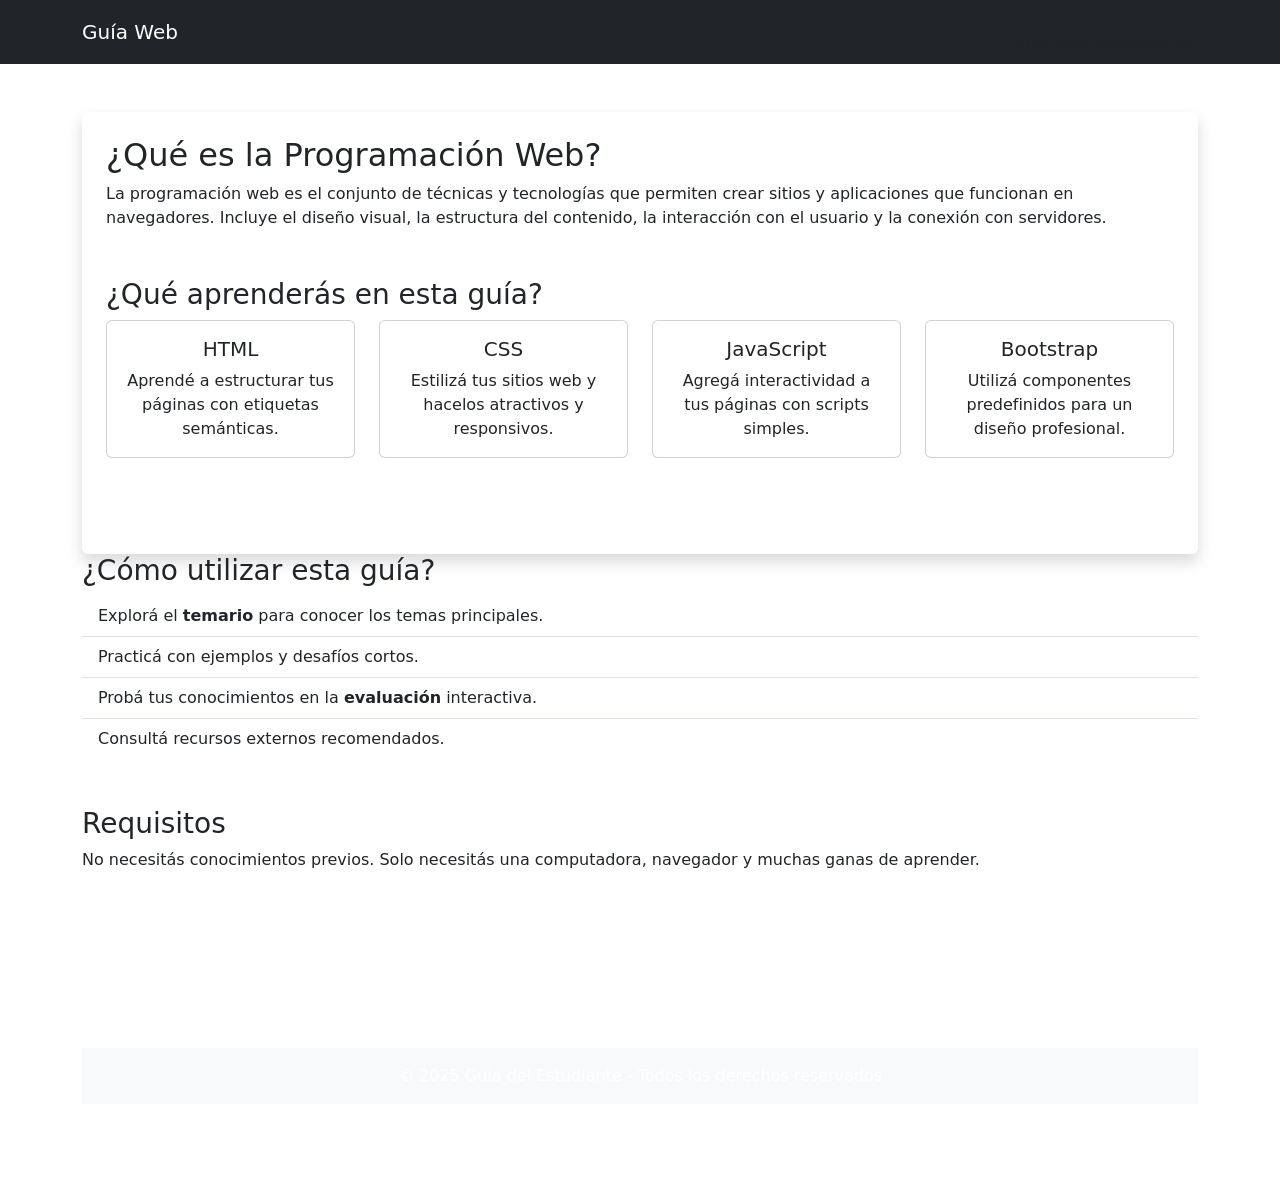
==== primer-parcial-tlp1/index.html @ 7b1d15c3 "ordené los archivos css y html" ====
<!DOCTYPE html>
<html lang="es">
<head>
  <meta charset="UTF-8">
  <meta name="viewport" content="width=device-width, initial-scale=1.0">
  <title>Guía del Estudiante - Inicio</title>
<link href="https://cdn.jsdelivr.net/npm/bootstrap@5.3.6/dist/css/bootstrap.min.css" rel="stylesheet" integrity="sha384-4Q6Gf2aSP4eDXB8Miphtr37CMZZQ5oXLH2yaXMJ2w8e2ZtHTl7GptT4jmndRuHDT" crossorigin="anonymous">
  <link href="assets/css/index.css">
</head>
<body class="d-flex flex-column min-vh-100">
  <nav class="navbar navbar-expand-lg navbar-dark bg-dark">
    <div class="container">
      <a class="navbar-brand" href="#">Guía Web</a>
      <button class="navbar-toggler" type="button" data-bs-toggle="collapse" data-bs-target="#navbarNav">
        <span class="navbar-toggler-icon"></span>
      </button>
      <div class="collapse navbar-collapse" id="navbarNav">
        <ul class="navbar-nav ms-auto">
        </ul>
        <li class="nav-item"><a class="nav-link active" href="index.html">Inicio</a></li>
        <li class="nav-item"><a class="nav-link" href="temario.html">Temario</a></li>
        <li class="nav-item"><a class="nav-link" href="evaluacion.html">Evaluación</a></li>
      </div>
    </nav>
    </div>

  <main class="container my-5">
    <article class="bg-white shadow rounded p-4">
      <section class="mb-5">
        <h2>¿Qué es la Programación Web?</h2>
        <p>La programación web es el conjunto de técnicas y tecnologías que permiten crear sitios y aplicaciones que funcionan en navegadores. Incluye el diseño visual, la estructura del contenido, la interacción con el usuario y la conexión con servidores.</p>
      </section>

      <section class="mb-5">
        <h3>¿Qué aprenderás en esta guía?</h3>
        <div class="row text-center">
          <div class="col-md-3 mb-4">
            <div class="card h-100">
              <div class="card-body">
                <h5 class="card-title">HTML</h5>
                <p class="card-text">Aprendé a estructurar tus páginas con etiquetas semánticas.</p>
              </div>
            </div>
          </div>
          <div class="col-md-3 mb-4">
            <div class="card h-100">
              <div class="card-body">
                <h5 class="card-title">CSS</h5>
                <p class="card-text">Estilizá tus sitios web y hacelos atractivos y responsivos.</p>
              </div>
            </div>
          </div>
          <div class="col-md-3 mb-4">
            <div class="card h-100">
              <div class="card-body">
                <h5 class="card-title">JavaScript</h5>
                <p class="card-text">Agregá interactividad a tus páginas con scripts simples.</p>
              </div>
            </div>
          </div>
          <div class="col-md-3 mb-4">
            <div class="card h-100">
              <div class="card-body">
                <h5 class="card-title">Bootstrap</h5>
                <p class="card-text">Utilizá componentes predefinidos para un diseño profesional.</p>
              </div>
            </div>
          </div>
        </div>
      </section>

      
    </article>
  <main>
  <section class="mb-5">
    <h3>¿Cómo utilizar esta guía?</h3>
    <ul class="list-group list-group-flush">
      <li class="list-group-item">Explorá el <strong>temario</strong> para conocer los temas principales.</li>
      <li class="list-group-item">Practicá con ejemplos y desafíos cortos.</li>
      <li class="list-group-item">Probá tus conocimientos en la <strong>evaluación</strong> interactiva.</li>
      <li class="list-group-item">Consultá recursos externos recomendados.</li>
    </ul>
  </section>

  <seccion>
    <h3>Requisitos</h3>
    <p>No necesitás conocimientos previos. Solo necesitás una computadora, navegador y muchas ganas de aprender.</p>
  </section>

  <header class="text-white text-center py-5">
    <div class="container">
      <h1 class="display-5">Guía del Estudiante de Programación Web</h1>
      <p class="lead">Aprendé HTML, CSS, JavaScript y Bootstrap desde cero</p>
    </div>
  </headr>

  <footer class="bg-light text-center py-3 mt-auto">
    <div class="container">
      <p class="mb-0">&copy; 2025 Guía del Estudiante - Todos los derechos reservados</p>
      <footer>
   </div>

  <script src="https://cdn.jsdelivr.net/npm/bootstrap@5.3.6/dist/js/bootstrap.bundle.min.js"></script>
</body>
</html>
---- primer-parcial-tlp1/assets/css/index.css ----
/* ==== Estilo general ==== */
body {
  font-family: "Segoe UI", sans-serif;
  background-color: #faf8f8;
}

/* ==== Navbar ==== */
.navbar-nav .nav-link:hover {
  color: #00245a;
}

/* ==== Header ==== */
header {
  background-color: #024bb8;
}

header h1 {
  font-weight: bold !important;
}

/* ==== Artículos ==== */
article {
  margin: 30px auto;
}

/* ==== Títulos y subtítulos ==== */
article h2,
article h3 {
  color: #3181f8;
  font-weight: bold;
}

/* ==== Párrafos ==== */
article p {
  color: #292121;
  font-size: 1rem;
}

/* ==== Footer ==== */
footer {
  background-color: #212529;
  text-align: center;
  padding: 15px 0;
  margin-top: auto;
}
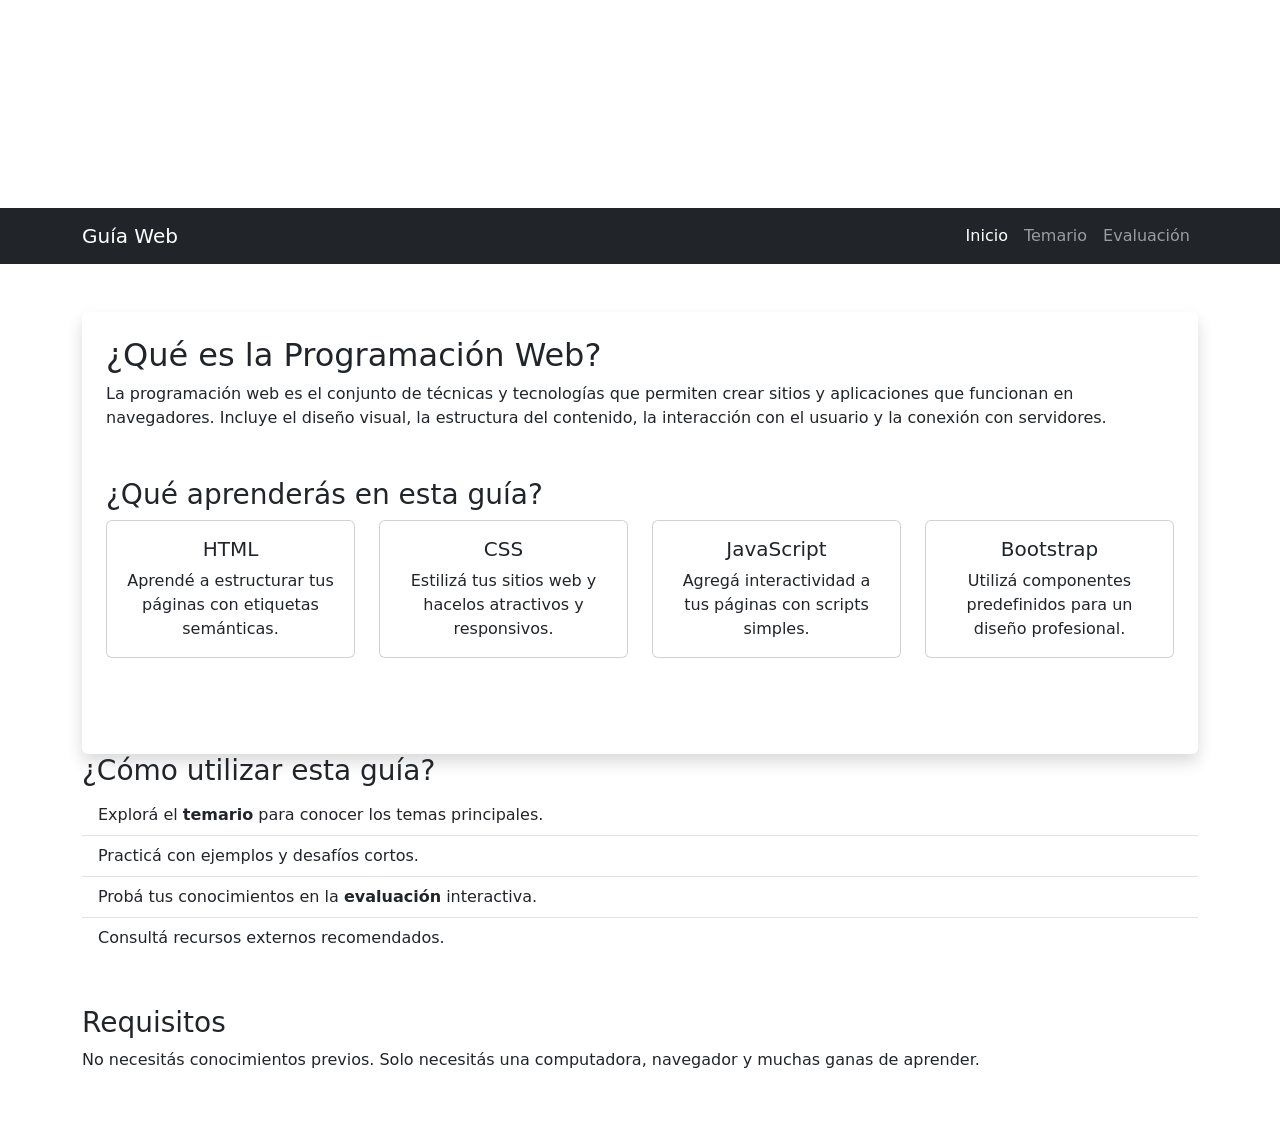
==== commit 6b8dc5d7: "cerré etiquetas y ordené algunas" ====
--- a/primer-parcial-tlp1/index.html
+++ b/primer-parcial-tlp1/index.html
@@ -4,10 +4,16 @@
   <meta charset="UTF-8">
   <meta name="viewport" content="width=device-width, initial-scale=1.0">
   <title>Guía del Estudiante - Inicio</title>
-<link href="https://cdn.jsdelivr.net/npm/bootstrap@5.3.6/dist/css/bootstrap.min.css" rel="stylesheet" integrity="sha384-4Q6Gf2aSP4eDXB8Miphtr37CMZZQ5oXLH2yaXMJ2w8e2ZtHTl7GptT4jmndRuHDT" crossorigin="anonymous">
+  <link href="https://cdn.jsdelivr.net/npm/bootstrap@5.3.6/dist/css/bootstrap.min.css" rel="stylesheet" integrity="sha384-4Q6Gf2aSP4eDXB8Miphtr37CMZZQ5oXLH2yaXMJ2w8e2ZtHTl7GptT4jmndRuHDT" crossorigin="anonymous">
   <link href="assets/css/index.css">
 </head>
 <body class="d-flex flex-column min-vh-100">
+    <header class="text-white text-center py-5">
+    <div class="container">
+      <h1 class="display-5">Guía del Estudiante de Programación Web</h1>
+      <p class="lead">Aprendé HTML, CSS, JavaScript y Bootstrap desde cero</p>
+    </div>
+  </header>
   <nav class="navbar navbar-expand-lg navbar-dark bg-dark">
     <div class="container">
       <a class="navbar-brand" href="#">Guía Web</a>
@@ -15,12 +21,13 @@
         <span class="navbar-toggler-icon"></span>
       </button>
       <div class="collapse navbar-collapse" id="navbarNav">
-        <ul class="navbar-nav ms-auto">
-        </ul>
+       <ul class="navbar-nav ms-auto">
         <li class="nav-item"><a class="nav-link active" href="index.html">Inicio</a></li>
         <li class="nav-item"><a class="nav-link" href="temario.html">Temario</a></li>
         <li class="nav-item"><a class="nav-link" href="evaluacion.html">Evaluación</a></li>
+       </ul>
       </div>
+    </div>
     </nav>
     </div>
 
@@ -87,18 +94,6 @@
     <p>No necesitás conocimientos previos. Solo necesitás una computadora, navegador y muchas ganas de aprender.</p>
   </section>
 
-  <header class="text-white text-center py-5">
-    <div class="container">
-      <h1 class="display-5">Guía del Estudiante de Programación Web</h1>
-      <p class="lead">Aprendé HTML, CSS, JavaScript y Bootstrap desde cero</p>
-    </div>
-  </headr>
-
-  <footer class="bg-light text-center py-3 mt-auto">
-    <div class="container">
-      <p class="mb-0">&copy; 2025 Guía del Estudiante - Todos los derechos reservados</p>
-      <footer>
-   </div>
 
   <script src="https://cdn.jsdelivr.net/npm/bootstrap@5.3.6/dist/js/bootstrap.bundle.min.js"></script>
 </body>
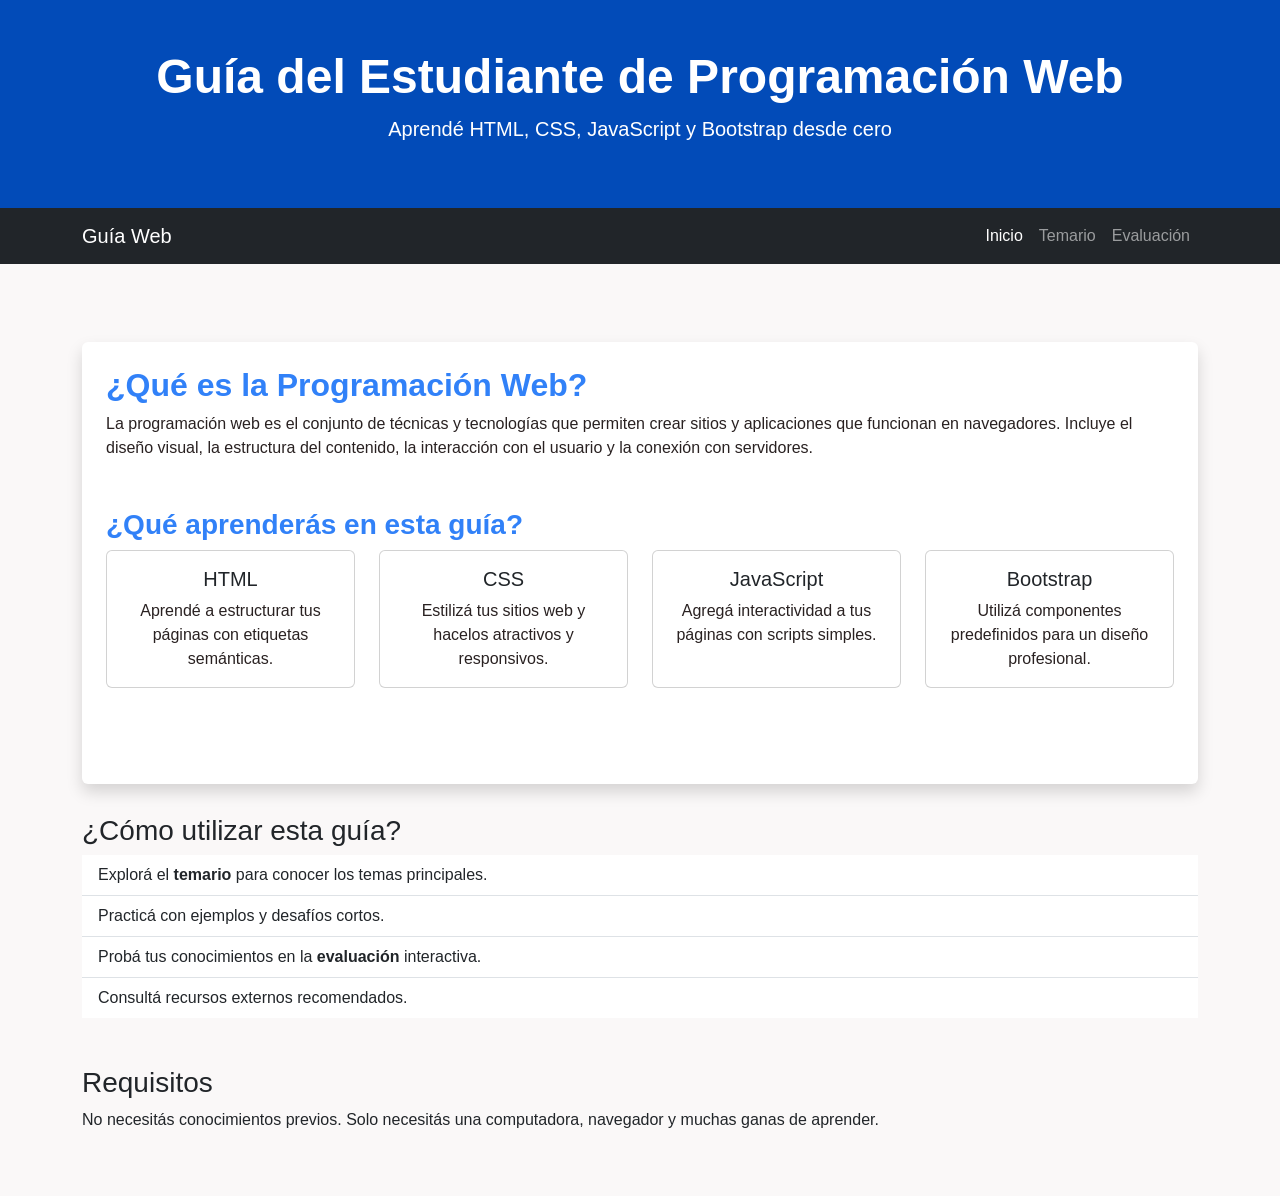
==== commit 205628d2: "corregi la ruta dl css" ====
--- a/primer-parcial-tlp1/index.html
+++ b/primer-parcial-tlp1/index.html
@@ -5,10 +5,10 @@
   <meta name="viewport" content="width=device-width, initial-scale=1.0">
   <title>Guía del Estudiante - Inicio</title>
   <link href="https://cdn.jsdelivr.net/npm/bootstrap@5.3.6/dist/css/bootstrap.min.css" rel="stylesheet" integrity="sha384-4Q6Gf2aSP4eDXB8Miphtr37CMZZQ5oXLH2yaXMJ2w8e2ZtHTl7GptT4jmndRuHDT" crossorigin="anonymous">
-  <link href="assets/css/index.css">
+  <link rel="stylesheet" href="assets/css/index.css">
 </head>
 <body class="d-flex flex-column min-vh-100">
-    <header class="text-white text-center py-5">
+ <header class="text-white text-center py-5">
     <div class="container">
       <h1 class="display-5">Guía del Estudiante de Programación Web</h1>
       <p class="lead">Aprendé HTML, CSS, JavaScript y Bootstrap desde cero</p>
@@ -28,8 +28,7 @@
        </ul>
       </div>
     </div>
-    </nav>
-    </div>
+  </nav>
 
   <main class="container my-5">
     <article class="bg-white shadow rounded p-4">
--- a/primer-parcial-tlp1/assets/css/index.css
+++ b/primer-parcial-tlp1/assets/css/index.css
@@ -38,7 +38,7 @@
 
 /* ==== Footer ==== */
 footer {
-  background-color: #212529;
+  background-color:  #0062f6;
   text-align: center;
   padding: 15px 0;
   margin-top: auto;
